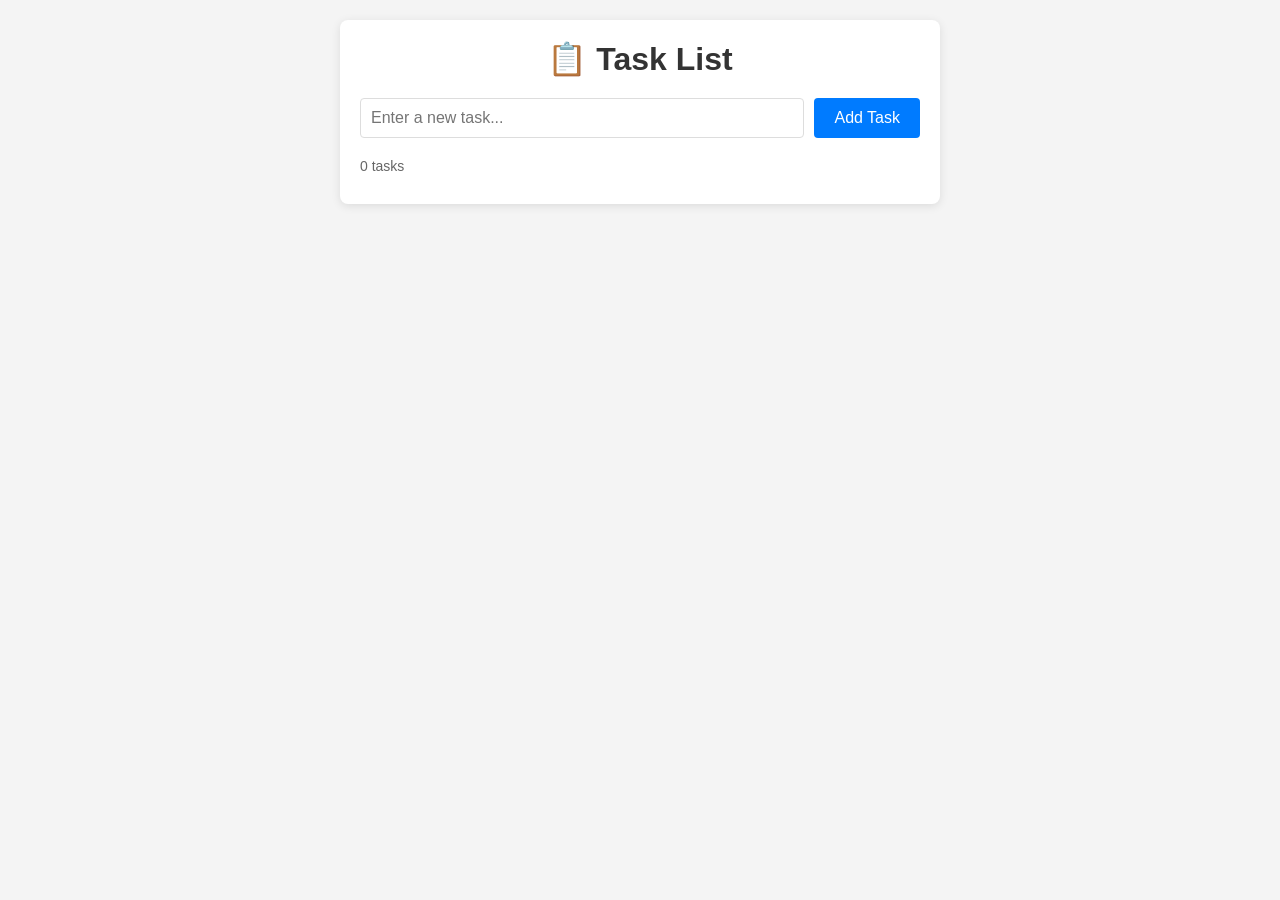
==== SRE/index.html @ cc244e11 "Task-2-class" ====
<!DOCTYPE html>
<html lang="en">
<head>
    <meta charset="UTF-8">
    <meta name="viewport" content="width=device-width, initial-scale=1.0">
    <title>Group Task List</title>
    <link rel="stylesheet" href="style.css">
</head>
<body>
    <div class="container">
        <h1>📋 Task List</h1>
        
        <form id="task-form">
            <input type="text" id="task-input" placeholder="Enter a new task..." required>
            <button type="submit">Add Task</button>
        </form>
        
        <div class="task-stats">
            <span id="task-count">0 tasks</span>
        </div>
        
        <ul id="task-list"></ul>
    </div>
    
    <script src="app.js"></script>
</body>
</html>
---- SRE/style.css ----
* {
    margin: 0;
    padding: 0;
    box-sizing: border-box;
}

body {
    font-family: Arial, sans-serif;
    background-color: #f4f4f4;
    padding: 20px;
}

.container {
    max-width: 600px;
    margin: 0 auto;
    background: white;
    padding: 20px;
    border-radius: 8px;
    box-shadow: 0 2px 10px rgba(0,0,0,0.1);
}

h1 {
    text-align: center;
    color: #333;
    margin-bottom: 20px;
}

#task-form {
    display: flex;
    gap: 10px;
    margin-bottom: 20px;
}

#task-input {
    flex: 1;
    padding: 10px;
    border: 1px solid #ddd;
    border-radius: 4px;
    font-size: 16px;
}

button {
    padding: 10px 20px;
    background-color: #007bff;
    color: white;
    border: none;
    border-radius: 4px;
    cursor: pointer;
    font-size: 16px;
}

button:hover {
    background-color: #0056b3;
}

.task-stats {
    margin-bottom: 10px;
    color: #666;
    font-size: 14px;
}

#task-list {
    list-style: none;
}

#task-list li {
    padding: 10px;
    background-color: #f9f9f9;
    border: 1px solid #ddd;
    border-radius: 4px;
    margin-bottom: 5px;
    display: flex;
    align-items: center;
    gap: 10px;
}

#task-list li:last-child {
    margin-bottom: 0;
}
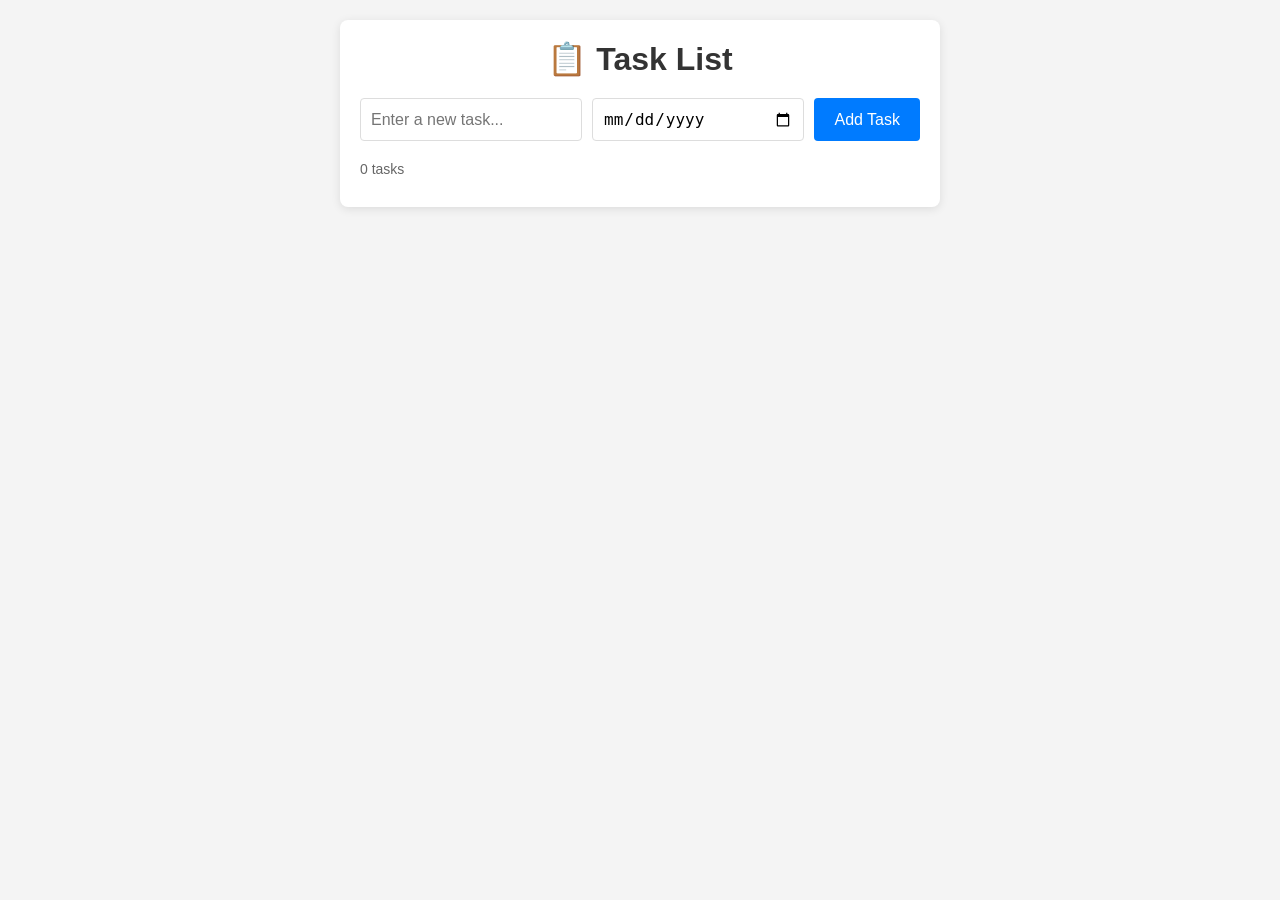
==== commit 71abcbdb: "Add due date feature to task list" ====
--- a/SRE/index.html
+++ b/SRE/index.html
@@ -12,6 +12,7 @@
         
         <form id="task-form">
             <input type="text" id="task-input" placeholder="Enter a new task..." required>
+            <input type="date" id="due-date-input" aria-label="Select a due date for the task">
             <button type="submit">Add Task</button>
         </form>
         
--- a/SRE/style.css
+++ b/SRE/style.css
@@ -29,14 +29,20 @@
     display: flex;
     gap: 10px;
     margin-bottom: 20px;
+    flex-wrap: wrap;
 }
 
-#task-input {
+#task-input,
+#due-date-input {
     flex: 1;
     padding: 10px;
     border: 1px solid #ddd;
     border-radius: 4px;
     font-size: 16px;
+}
+
+#due-date-input {
+    min-width: 180px;
 }
 
 button {
@@ -76,4 +82,43 @@
 
 #task-list li:last-child {
     margin-bottom: 0;
+}
+
+.task-content {
+    display: flex;
+    flex-direction: column;
+    gap: 4px;
+}
+
+.task-title {
+    color: #222;
+}
+
+.task-due-date {
+    color: #666;
+    font-size: 14px;
+}
+
+.delete-button {
+    margin-left: auto;
+    background-color: #dc3545;
+}
+
+.delete-button:hover {
+    background-color: #b02a37;
+}
+
+#task-list li.overdue {
+    border-color: #f1aeb5;
+    background-color: #fff5f5;
+}
+
+@media (max-width: 600px) {
+    #task-form > * {
+        width: 100%;
+    }
+
+    button {
+        width: 100%;
+    }
 }
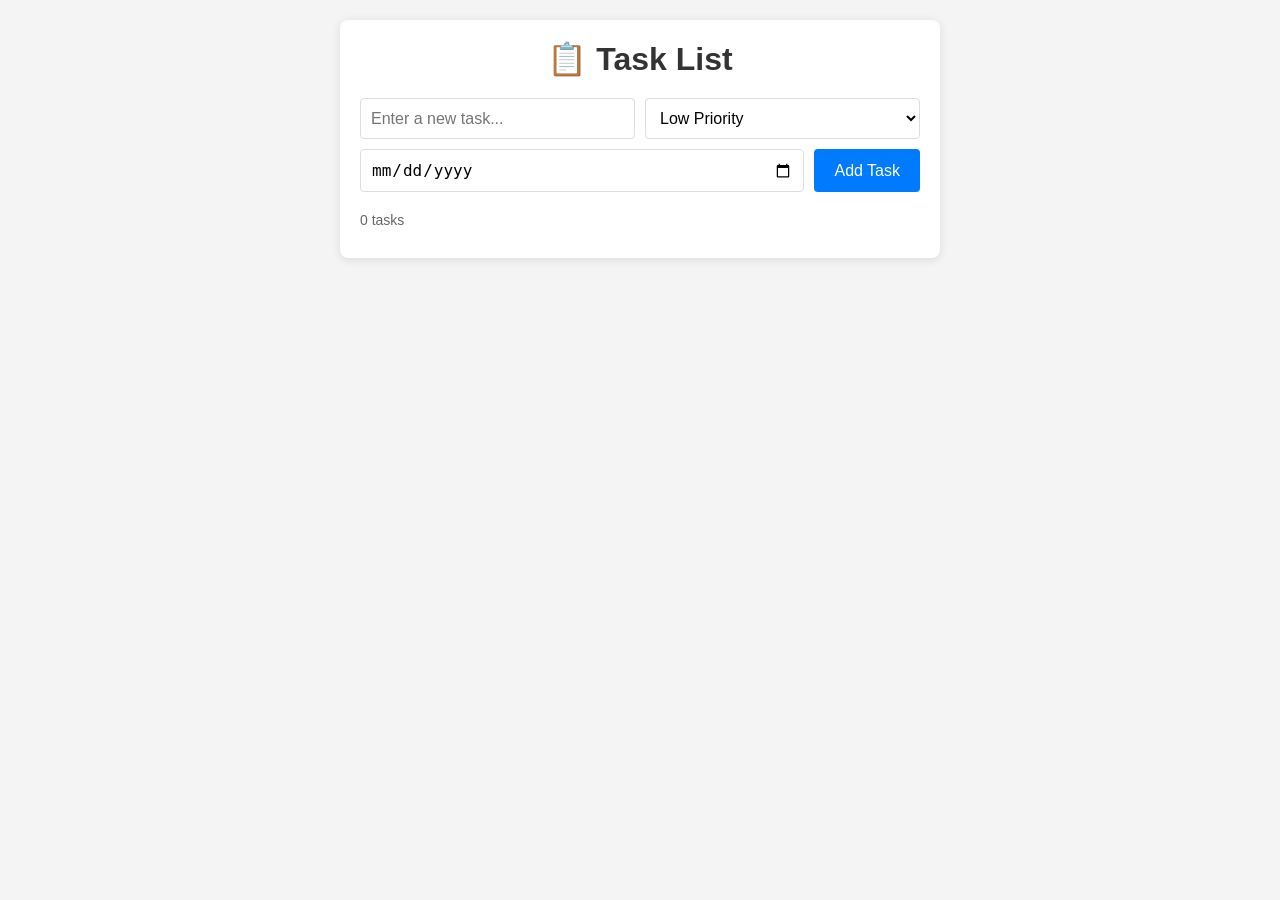
==== commit 9587e339: "Added priority levels feature" ====
--- a/SRE/index.html
+++ b/SRE/index.html
@@ -1,28 +1,35 @@
-<!DOCTYPE html>
-<html lang="en">
-<head>
-    <meta charset="UTF-8">
-    <meta name="viewport" content="width=device-width, initial-scale=1.0">
-    <title>Group Task List</title>
-    <link rel="stylesheet" href="style.css">
-</head>
-<body>
-    <div class="container">
-        <h1>📋 Task List</h1>
-        
-        <form id="task-form">
-            <input type="text" id="task-input" placeholder="Enter a new task..." required>
-            <input type="date" id="due-date-input" aria-label="Select a due date for the task">
-            <button type="submit">Add Task</button>
-        </form>
-        
-        <div class="task-stats">
-            <span id="task-count">0 tasks</span>
-        </div>
-        
-        <ul id="task-list"></ul>
-    </div>
-    
-    <script src="app.js"></script>
-</body>
+<!DOCTYPE html>
+<html lang="en">
+<head>
+    <meta charset="UTF-8">
+    <meta name="viewport" content="width=device-width, initial-scale=1.0">
+    <title>Group Task List</title>
+    <link rel="stylesheet" href="style.css">
+</head>
+<body>
+    <div class="container">
+        <h1>📋 Task List</h1>
+        
+        <form id="task-form">
+            <input type="text" id="task-input" placeholder="Enter a new task..." required>
+            
+            <select id="priority-input" aria-label="Select task priority">
+                <option value="Low">Low Priority</option>
+                <option value="Medium">Medium Priority</option>
+                <option value="High">High Priority</option>
+            </select>
+
+            <input type="date" id="due-date-input" aria-label="Select a due date for the task">
+            <button type="submit">Add Task</button>
+        </form>
+        
+        <div class="task-stats">
+            <span id="task-count">0 tasks</span>
+        </div>
+        
+        <ul id="task-list"></ul>
+    </div>
+    
+    <script src="app.js"></script>
+</body>
 </html>
--- a/SRE/style.css
+++ b/SRE/style.css
@@ -1,124 +1,158 @@
-* {
-    margin: 0;
-    padding: 0;
-    box-sizing: border-box;
-}
-
-body {
-    font-family: Arial, sans-serif;
-    background-color: #f4f4f4;
-    padding: 20px;
-}
-
-.container {
-    max-width: 600px;
-    margin: 0 auto;
-    background: white;
-    padding: 20px;
-    border-radius: 8px;
-    box-shadow: 0 2px 10px rgba(0,0,0,0.1);
-}
-
-h1 {
-    text-align: center;
-    color: #333;
-    margin-bottom: 20px;
-}
-
-#task-form {
-    display: flex;
-    gap: 10px;
-    margin-bottom: 20px;
-    flex-wrap: wrap;
-}
-
-#task-input,
-#due-date-input {
-    flex: 1;
-    padding: 10px;
-    border: 1px solid #ddd;
-    border-radius: 4px;
-    font-size: 16px;
-}
-
-#due-date-input {
-    min-width: 180px;
-}
-
-button {
-    padding: 10px 20px;
-    background-color: #007bff;
-    color: white;
-    border: none;
-    border-radius: 4px;
-    cursor: pointer;
-    font-size: 16px;
-}
-
-button:hover {
-    background-color: #0056b3;
-}
-
-.task-stats {
-    margin-bottom: 10px;
-    color: #666;
-    font-size: 14px;
-}
-
-#task-list {
-    list-style: none;
-}
-
-#task-list li {
-    padding: 10px;
-    background-color: #f9f9f9;
-    border: 1px solid #ddd;
-    border-radius: 4px;
-    margin-bottom: 5px;
-    display: flex;
-    align-items: center;
-    gap: 10px;
-}
-
-#task-list li:last-child {
-    margin-bottom: 0;
-}
-
-.task-content {
-    display: flex;
-    flex-direction: column;
-    gap: 4px;
-}
-
-.task-title {
-    color: #222;
-}
-
-.task-due-date {
-    color: #666;
-    font-size: 14px;
-}
-
-.delete-button {
-    margin-left: auto;
-    background-color: #dc3545;
-}
-
-.delete-button:hover {
-    background-color: #b02a37;
-}
-
-#task-list li.overdue {
-    border-color: #f1aeb5;
-    background-color: #fff5f5;
-}
-
-@media (max-width: 600px) {
-    #task-form > * {
-        width: 100%;
-    }
-
-    button {
-        width: 100%;
-    }
+* {
+    margin: 0;
+    padding: 0;
+    box-sizing: border-box;
+}
+
+body {
+    font-family: Arial, sans-serif;
+    background-color: #f4f4f4;
+    padding: 20px;
+}
+
+.container {
+    max-width: 600px;
+    margin: 0 auto;
+    background: white;
+    padding: 20px;
+    border-radius: 8px;
+    box-shadow: 0 2px 10px rgba(0,0,0,0.1);
+}
+
+h1 {
+    text-align: center;
+    color: #333;
+    margin-bottom: 20px;
+}
+
+#task-form {
+    display: flex;
+    gap: 10px;
+    margin-bottom: 20px;
+    flex-wrap: wrap;
+}
+
+/* Updated to include #priority-input styling */
+#task-input,
+#due-date-input,
+#priority-input {
+    flex: 1;
+    padding: 10px;
+    border: 1px solid #ddd;
+    border-radius: 4px;
+    font-size: 16px;
+    background-color: white;
+}
+
+#due-date-input,
+#priority-input {
+    min-width: 180px;
+}
+
+button {
+    padding: 10px 20px;
+    background-color: #007bff;
+    color: white;
+    border: none;
+    border-radius: 4px;
+    cursor: pointer;
+    font-size: 16px;
+}
+
+button:hover {
+    background-color: #0056b3;
+}
+
+.task-stats {
+    margin-bottom: 10px;
+    color: #666;
+    font-size: 14px;
+}
+
+#task-list {
+    list-style: none;
+}
+
+#task-list li {
+    padding: 10px;
+    background-color: #f9f9f9;
+    border: 1px solid #ddd;
+    border-radius: 4px;
+    margin-bottom: 5px;
+    display: flex;
+    align-items: center;
+    gap: 10px;
+}
+
+#task-list li:last-child {
+    margin-bottom: 0;
+}
+
+.task-content {
+    display: flex;
+    flex-direction: column;
+    gap: 4px;
+}
+
+.task-title {
+    color: #222;
+    font-weight: bold;
+}
+
+.task-due-date {
+    color: #666;
+    font-size: 14px;
+}
+
+/* NEW STYLES FOR TASK 2: PRIORITY LEVELS */
+.priority-badge {
+    font-size: 11px;
+    font-weight: bold;
+    padding: 3px 8px;
+    border-radius: 12px;
+    width: fit-content;
+    text-transform: uppercase;
+    margin-top: 2px;
+}
+
+.priority-high {
+    background-color: #f8d7da;
+    color: #842029;
+    border: 1px solid #f5c2c7;
+}
+
+.priority-medium {
+    background-color: #fff3cd;
+    color: #664d03;
+    border: 1px solid #ffecb5;
+}
+
+.priority-low {
+    background-color: #d1e7dd;
+    color: #0f5132;
+    border: 1px solid #badbcc;
+}
+
+.delete-button {
+    margin-left: auto;
+    background-color: #dc3545;
+}
+
+.delete-button:hover {
+    background-color: #b02a37;
+}
+
+#task-list li.overdue {
+    border-color: #f1aeb5;
+    background-color: #fff5f5;
+}
+
+@media (max-width: 600px) {
+    #task-form > * {
+        width: 100%;
+    }
+
+    button {
+        width: 100%;
+    }
 }
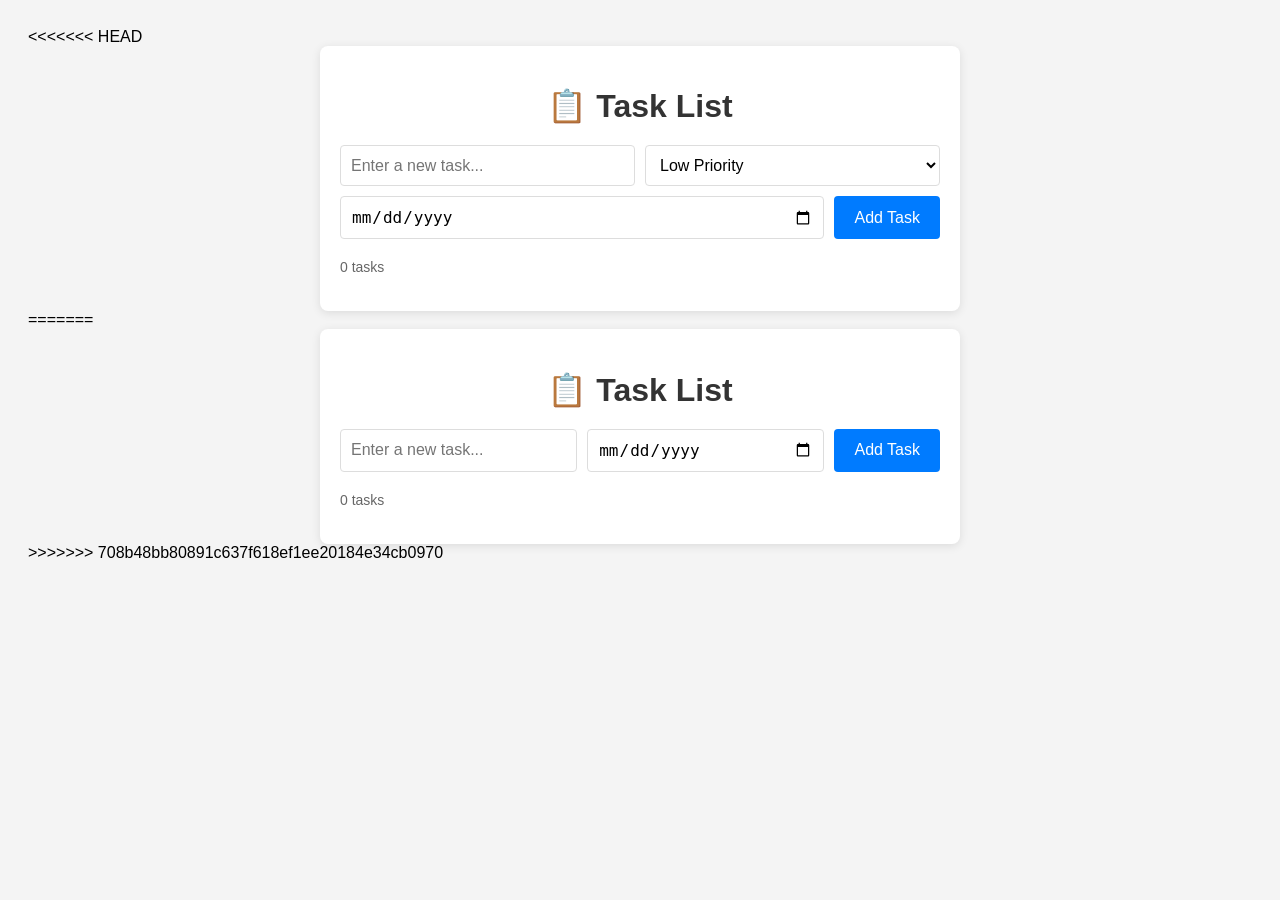
==== commit 8b5260e2: "Resolved conflicts and merged priority levels feature" ====
--- a/SRE/index.html
+++ b/SRE/index.html
@@ -1,3 +1,4 @@
+<<<<<<< HEAD
 <!DOCTYPE html>
 <html lang="en">
 <head>
@@ -32,4 +33,33 @@
     
     <script src="app.js"></script>
 </body>
+=======
+<!DOCTYPE html>
+<html lang="en">
+<head>
+    <meta charset="UTF-8">
+    <meta name="viewport" content="width=device-width, initial-scale=1.0">
+    <title>Group Task List</title>
+    <link rel="stylesheet" href="style.css">
+</head>
+<body>
+    <div class="container">
+        <h1>📋 Task List</h1>
+        
+        <form id="task-form">
+            <input type="text" id="task-input" placeholder="Enter a new task..." required>
+            <input type="date" id="due-date-input" aria-label="Select a due date for the task">
+            <button type="submit">Add Task</button>
+        </form>
+        
+        <div class="task-stats">
+            <span id="task-count">0 tasks</span>
+        </div>
+        
+        <ul id="task-list"></ul>
+    </div>
+    
+    <script src="app.js"></script>
+</body>
+>>>>>>> 708b48bb80891c637f618ef1ee20184e34cb0970
 </html>
--- a/SRE/style.css
+++ b/SRE/style.css
@@ -1,3 +1,4 @@
+<<<<<<< HEAD
 * {
     margin: 0;
     padding: 0;
@@ -155,4 +156,129 @@
     button {
         width: 100%;
     }
+=======
+* {
+    margin: 0;
+    padding: 0;
+    box-sizing: border-box;
+}
+
+body {
+    font-family: Arial, sans-serif;
+    background-color: #f4f4f4;
+    padding: 20px;
+}
+
+.container {
+    max-width: 600px;
+    margin: 0 auto;
+    background: white;
+    padding: 20px;
+    border-radius: 8px;
+    box-shadow: 0 2px 10px rgba(0,0,0,0.1);
+}
+
+h1 {
+    text-align: center;
+    color: #333;
+    margin-bottom: 20px;
+}
+
+#task-form {
+    display: flex;
+    gap: 10px;
+    margin-bottom: 20px;
+    flex-wrap: wrap;
+}
+
+#task-input,
+#due-date-input {
+    flex: 1;
+    padding: 10px;
+    border: 1px solid #ddd;
+    border-radius: 4px;
+    font-size: 16px;
+}
+
+#due-date-input {
+    min-width: 180px;
+}
+
+button {
+    padding: 10px 20px;
+    background-color: #007bff;
+    color: white;
+    border: none;
+    border-radius: 4px;
+    cursor: pointer;
+    font-size: 16px;
+}
+
+button:hover {
+    background-color: #0056b3;
+}
+
+.task-stats {
+    margin-bottom: 10px;
+    color: #666;
+    font-size: 14px;
+}
+
+#task-list {
+    list-style: none;
+}
+
+#task-list li {
+    padding: 10px;
+    background-color: #f9f9f9;
+    border: 1px solid #ddd;
+    border-radius: 4px;
+    margin-bottom: 5px;
+    display: flex;
+    align-items: center;
+    gap: 10px;
+}
+
+#task-list li:last-child {
+    margin-bottom: 0;
+}
+
+.task-content {
+    display: flex;
+    flex-direction: column;
+    gap: 4px;
+}
+
+.task-title {
+    color: #222;
+}
+
+.task-due-date {
+    color: #666;
+    font-size: 14px;
+}
+
+.delete-button {
+    margin-left: auto;
+    background-color: #dc3545;
+}
+
+.delete-button:hover {
+    background-color: #b02a37;
+}
+
+#task-list li.overdue {
+    border-color: #f1aeb5;
+    background-color: #fff5f5;
+}
+
+@media (max-width: 600px) {
+    #task-form > * {
+        width: 100%;
+    }
+
+    button {
+        width: 100%;
+    }
+>>>>>>> 708b48bb80891c637f618ef1ee20184e34cb0970
 }
--- a/SRE/style.css
+++ b/SRE/style.css
@@ -1,3 +1,4 @@
+<<<<<<< HEAD
 * {
     margin: 0;
     padding: 0;
@@ -155,4 +156,129 @@
     button {
         width: 100%;
     }
+=======
+* {
+    margin: 0;
+    padding: 0;
+    box-sizing: border-box;
+}
+
+body {
+    font-family: Arial, sans-serif;
+    background-color: #f4f4f4;
+    padding: 20px;
+}
+
+.container {
+    max-width: 600px;
+    margin: 0 auto;
+    background: white;
+    padding: 20px;
+    border-radius: 8px;
+    box-shadow: 0 2px 10px rgba(0,0,0,0.1);
+}
+
+h1 {
+    text-align: center;
+    color: #333;
+    margin-bottom: 20px;
+}
+
+#task-form {
+    display: flex;
+    gap: 10px;
+    margin-bottom: 20px;
+    flex-wrap: wrap;
+}
+
+#task-input,
+#due-date-input {
+    flex: 1;
+    padding: 10px;
+    border: 1px solid #ddd;
+    border-radius: 4px;
+    font-size: 16px;
+}
+
+#due-date-input {
+    min-width: 180px;
+}
+
+button {
+    padding: 10px 20px;
+    background-color: #007bff;
+    color: white;
+    border: none;
+    border-radius: 4px;
+    cursor: pointer;
+    font-size: 16px;
+}
+
+button:hover {
+    background-color: #0056b3;
+}
+
+.task-stats {
+    margin-bottom: 10px;
+    color: #666;
+    font-size: 14px;
+}
+
+#task-list {
+    list-style: none;
+}
+
+#task-list li {
+    padding: 10px;
+    background-color: #f9f9f9;
+    border: 1px solid #ddd;
+    border-radius: 4px;
+    margin-bottom: 5px;
+    display: flex;
+    align-items: center;
+    gap: 10px;
+}
+
+#task-list li:last-child {
+    margin-bottom: 0;
+}
+
+.task-content {
+    display: flex;
+    flex-direction: column;
+    gap: 4px;
+}
+
+.task-title {
+    color: #222;
+}
+
+.task-due-date {
+    color: #666;
+    font-size: 14px;
+}
+
+.delete-button {
+    margin-left: auto;
+    background-color: #dc3545;
+}
+
+.delete-button:hover {
+    background-color: #b02a37;
+}
+
+#task-list li.overdue {
+    border-color: #f1aeb5;
+    background-color: #fff5f5;
+}
+
+@media (max-width: 600px) {
+    #task-form > * {
+        width: 100%;
+    }
+
+    button {
+        width: 100%;
+    }
+>>>>>>> 708b48bb80891c637f618ef1ee20184e34cb0970
 }
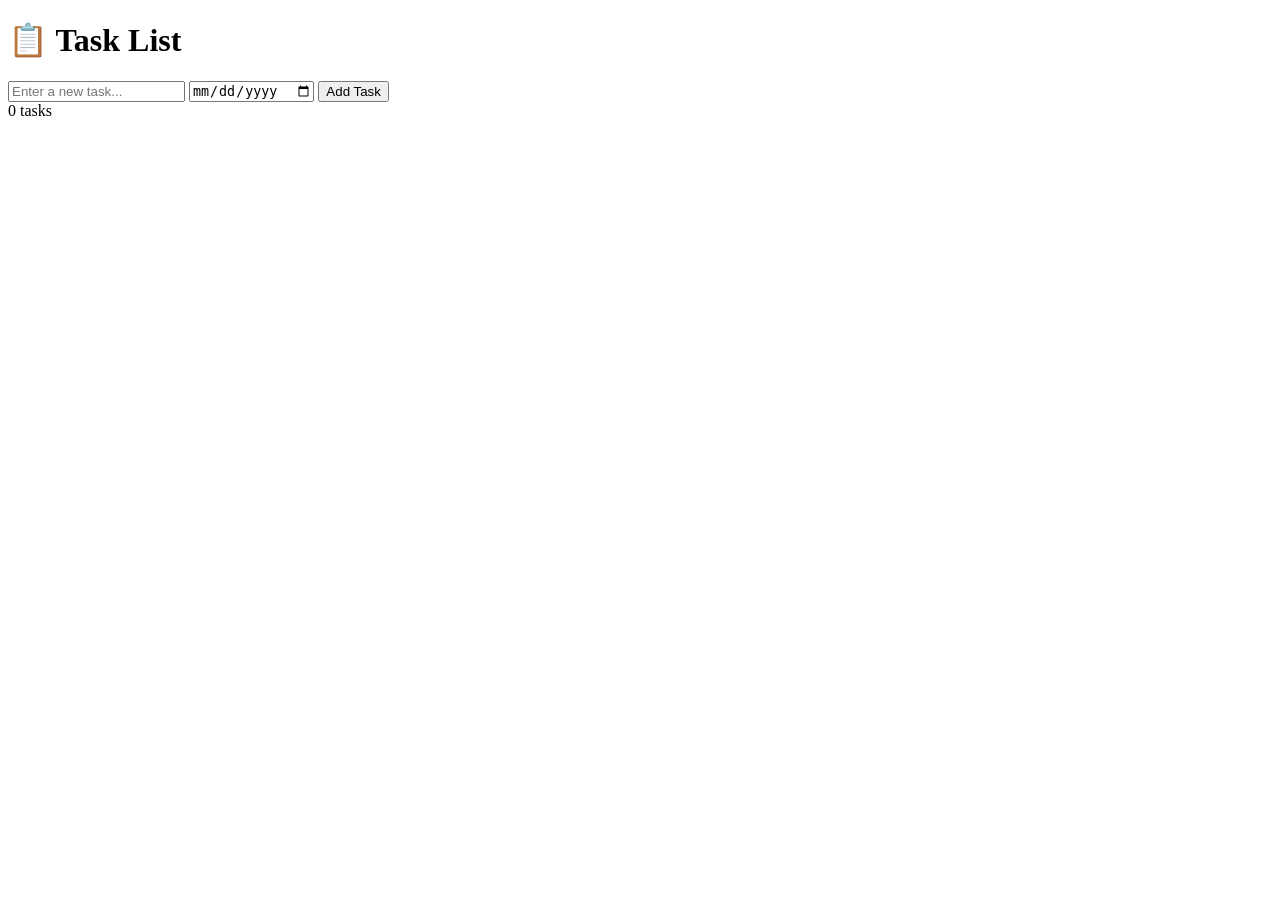
==== commit bd26eaef: "Fix formatting in app.js and add newline at end of index.html" ====
--- a/SRE/index.html
+++ b/SRE/index.html
@@ -1,65 +1,29 @@
-<<<<<<< HEAD
-<!DOCTYPE html>
-<html lang="en">
-<head>
-    <meta charset="UTF-8">
-    <meta name="viewport" content="width=device-width, initial-scale=1.0">
-    <title>Group Task List</title>
-    <link rel="stylesheet" href="style.css">
-</head>
-<body>
-    <div class="container">
-        <h1>📋 Task List</h1>
-        
-        <form id="task-form">
-            <input type="text" id="task-input" placeholder="Enter a new task..." required>
-            
-            <select id="priority-input" aria-label="Select task priority">
-                <option value="Low">Low Priority</option>
-                <option value="Medium">Medium Priority</option>
-                <option value="High">High Priority</option>
-            </select>
-
-            <input type="date" id="due-date-input" aria-label="Select a due date for the task">
-            <button type="submit">Add Task</button>
-        </form>
-        
-        <div class="task-stats">
-            <span id="task-count">0 tasks</span>
-        </div>
-        
-        <ul id="task-list"></ul>
-    </div>
-    
-    <script src="app.js"></script>
-</body>
-=======
-<!DOCTYPE html>
-<html lang="en">
-<head>
-    <meta charset="UTF-8">
-    <meta name="viewport" content="width=device-width, initial-scale=1.0">
-    <title>Group Task List</title>
-    <link rel="stylesheet" href="style.css">
-</head>
-<body>
-    <div class="container">
-        <h1>📋 Task List</h1>
-        
-        <form id="task-form">
-            <input type="text" id="task-input" placeholder="Enter a new task..." required>
-            <input type="date" id="due-date-input" aria-label="Select a due date for the task">
-            <button type="submit">Add Task</button>
-        </form>
-        
-        <div class="task-stats">
-            <span id="task-count">0 tasks</span>
-        </div>
-        
-        <ul id="task-list"></ul>
-    </div>
-    
-    <script src="app.js"></script>
-</body>
->>>>>>> 708b48bb80891c637f618ef1ee20184e34cb0970
+<!DOCTYPE html>
+<html lang="en">
+<head>
+    <meta charset="UTF-8">
+    <meta name="viewport" content="width=device-width, initial-scale=1.0">
+    <title>Group Task List</title>
+    <link rel="stylesheet" href="style.css">
+</head>
+<body>
+    <div class="container">
+        <h1>📋 Task List</h1>
+        
+        <form id="task-form">
+            <input type="text" id="task-input" placeholder="Enter a new task..." required>
+            <input type="date" id="due-date-input" aria-label="Select a due date for the task">
+            <button type="submit">Add Task</button>
+        </form>
+        
+        <div class="task-stats">
+            <span id="task-count">0 tasks</span>
+        </div>
+        
+        <ul id="task-list"></ul>
+    </div>
+    
+    <script src="app.js"></script>
+</body>
+
 </html>
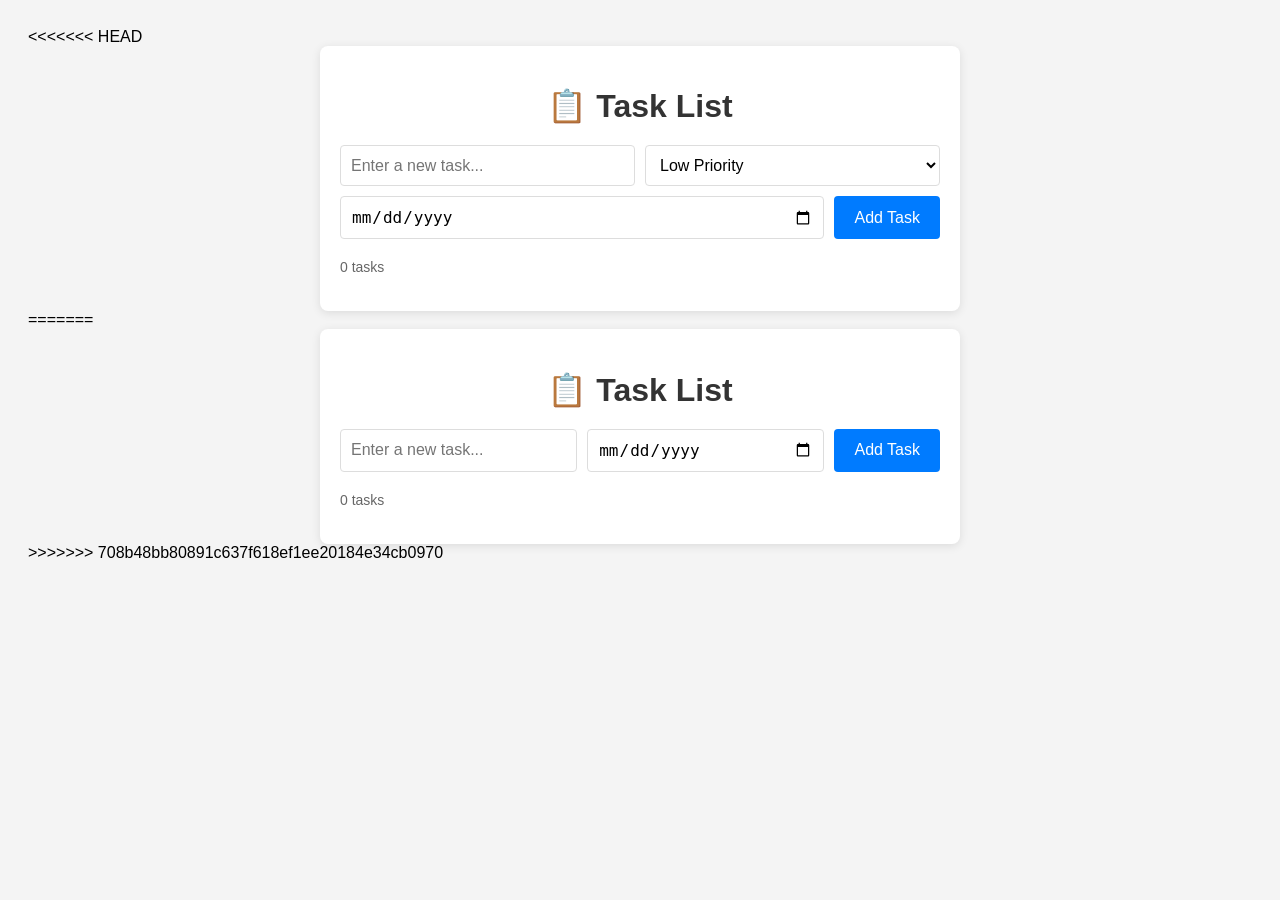
==== commit e946263f: "WIP: Local changes before sync" ====
--- a/SRE/index.html
+++ b/SRE/index.html
@@ -1,29 +1,65 @@
-<!DOCTYPE html>
-<html lang="en">
-<head>
-    <meta charset="UTF-8">
-    <meta name="viewport" content="width=device-width, initial-scale=1.0">
-    <title>Group Task List</title>
-    <link rel="stylesheet" href="style.css">
-</head>
-<body>
-    <div class="container">
-        <h1>📋 Task List</h1>
-        
-        <form id="task-form">
-            <input type="text" id="task-input" placeholder="Enter a new task..." required>
-            <input type="date" id="due-date-input" aria-label="Select a due date for the task">
-            <button type="submit">Add Task</button>
-        </form>
-        
-        <div class="task-stats">
-            <span id="task-count">0 tasks</span>
-        </div>
-        
-        <ul id="task-list"></ul>
-    </div>
-    
-    <script src="app.js"></script>
-</body>
-
+<<<<<<< HEAD
+<!DOCTYPE html>
+<html lang="en">
+<head>
+    <meta charset="UTF-8">
+    <meta name="viewport" content="width=device-width, initial-scale=1.0">
+    <title>Group Task List</title>
+    <link rel="stylesheet" href="style.css">
+</head>
+<body>
+    <div class="container">
+        <h1>📋 Task List</h1>
+        
+        <form id="task-form">
+            <input type="text" id="task-input" placeholder="Enter a new task..." required>
+            
+            <select id="priority-input" aria-label="Select task priority">
+                <option value="Low">Low Priority</option>
+                <option value="Medium">Medium Priority</option>
+                <option value="High">High Priority</option>
+            </select>
+
+            <input type="date" id="due-date-input" aria-label="Select a due date for the task">
+            <button type="submit">Add Task</button>
+        </form>
+        
+        <div class="task-stats">
+            <span id="task-count">0 tasks</span>
+        </div>
+        
+        <ul id="task-list"></ul>
+    </div>
+    
+    <script src="app.js"></script>
+</body>
+=======
+<!DOCTYPE html>
+<html lang="en">
+<head>
+    <meta charset="UTF-8">
+    <meta name="viewport" content="width=device-width, initial-scale=1.0">
+    <title>Group Task List</title>
+    <link rel="stylesheet" href="style.css">
+</head>
+<body>
+    <div class="container">
+        <h1>📋 Task List</h1>
+        
+        <form id="task-form">
+            <input type="text" id="task-input" placeholder="Enter a new task..." required>
+            <input type="date" id="due-date-input" aria-label="Select a due date for the task">
+            <button type="submit">Add Task</button>
+        </form>
+        
+        <div class="task-stats">
+            <span id="task-count">0 tasks</span>
+        </div>
+        
+        <ul id="task-list"></ul>
+    </div>
+    
+    <script src="app.js"></script>
+</body>
+>>>>>>> 708b48bb80891c637f618ef1ee20184e34cb0970
 </html>
--- a/SRE/style.css
+++ b/SRE/style.css
@@ -0,0 +1,284 @@
+<<<<<<< HEAD
+* {
+    margin: 0;
+    padding: 0;
+    box-sizing: border-box;
+}
+
+body {
+    font-family: Arial, sans-serif;
+    background-color: #f4f4f4;
+    padding: 20px;
+}
+
+.container {
+    max-width: 600px;
+    margin: 0 auto;
+    background: white;
+    padding: 20px;
+    border-radius: 8px;
+    box-shadow: 0 2px 10px rgba(0,0,0,0.1);
+}
+
+h1 {
+    text-align: center;
+    color: #333;
+    margin-bottom: 20px;
+}
+
+#task-form {
+    display: flex;
+    gap: 10px;
+    margin-bottom: 20px;
+    flex-wrap: wrap;
+}
+
+/* Updated to include #priority-input styling */
+#task-input,
+#due-date-input,
+#priority-input {
+    flex: 1;
+    padding: 10px;
+    border: 1px solid #ddd;
+    border-radius: 4px;
+    font-size: 16px;
+    background-color: white;
+}
+
+#due-date-input,
+#priority-input {
+    min-width: 180px;
+}
+
+button {
+    padding: 10px 20px;
+    background-color: #007bff;
+    color: white;
+    border: none;
+    border-radius: 4px;
+    cursor: pointer;
+    font-size: 16px;
+}
+
+button:hover {
+    background-color: #0056b3;
+}
+
+.task-stats {
+    margin-bottom: 10px;
+    color: #666;
+    font-size: 14px;
+}
+
+#task-list {
+    list-style: none;
+}
+
+#task-list li {
+    padding: 10px;
+    background-color: #f9f9f9;
+    border: 1px solid #ddd;
+    border-radius: 4px;
+    margin-bottom: 5px;
+    display: flex;
+    align-items: center;
+    gap: 10px;
+}
+
+#task-list li:last-child {
+    margin-bottom: 0;
+}
+
+.task-content {
+    display: flex;
+    flex-direction: column;
+    gap: 4px;
+}
+
+.task-title {
+    color: #222;
+    font-weight: bold;
+}
+
+.task-due-date {
+    color: #666;
+    font-size: 14px;
+}
+
+/* NEW STYLES FOR TASK 2: PRIORITY LEVELS */
+.priority-badge {
+    font-size: 11px;
+    font-weight: bold;
+    padding: 3px 8px;
+    border-radius: 12px;
+    width: fit-content;
+    text-transform: uppercase;
+    margin-top: 2px;
+}
+
+.priority-high {
+    background-color: #f8d7da;
+    color: #842029;
+    border: 1px solid #f5c2c7;
+}
+
+.priority-medium {
+    background-color: #fff3cd;
+    color: #664d03;
+    border: 1px solid #ffecb5;
+}
+
+.priority-low {
+    background-color: #d1e7dd;
+    color: #0f5132;
+    border: 1px solid #badbcc;
+}
+
+.delete-button {
+    margin-left: auto;
+    background-color: #dc3545;
+}
+
+.delete-button:hover {
+    background-color: #b02a37;
+}
+
+#task-list li.overdue {
+    border-color: #f1aeb5;
+    background-color: #fff5f5;
+}
+
+@media (max-width: 600px) {
+    #task-form > * {
+        width: 100%;
+    }
+
+    button {
+        width: 100%;
+    }
+=======
+* {
+    margin: 0;
+    padding: 0;
+    box-sizing: border-box;
+}
+
+body {
+    font-family: Arial, sans-serif;
+    background-color: #f4f4f4;
+    padding: 20px;
+}
+
+.container {
+    max-width: 600px;
+    margin: 0 auto;
+    background: white;
+    padding: 20px;
+    border-radius: 8px;
+    box-shadow: 0 2px 10px rgba(0,0,0,0.1);
+}
+
+h1 {
+    text-align: center;
+    color: #333;
+    margin-bottom: 20px;
+}
+
+#task-form {
+    display: flex;
+    gap: 10px;
+    margin-bottom: 20px;
+    flex-wrap: wrap;
+}
+
+#task-input,
+#due-date-input {
+    flex: 1;
+    padding: 10px;
+    border: 1px solid #ddd;
+    border-radius: 4px;
+    font-size: 16px;
+}
+
+#due-date-input {
+    min-width: 180px;
+}
+
+button {
+    padding: 10px 20px;
+    background-color: #007bff;
+    color: white;
+    border: none;
+    border-radius: 4px;
+    cursor: pointer;
+    font-size: 16px;
+}
+
+button:hover {
+    background-color: #0056b3;
+}
+
+.task-stats {
+    margin-bottom: 10px;
+    color: #666;
+    font-size: 14px;
+}
+
+#task-list {
+    list-style: none;
+}
+
+#task-list li {
+    padding: 10px;
+    background-color: #f9f9f9;
+    border: 1px solid #ddd;
+    border-radius: 4px;
+    margin-bottom: 5px;
+    display: flex;
+    align-items: center;
+    gap: 10px;
+}
+
+#task-list li:last-child {
+    margin-bottom: 0;
+}
+
+.task-content {
+    display: flex;
+    flex-direction: column;
+    gap: 4px;
+}
+
+.task-title {
+    color: #222;
+}
+
+.task-due-date {
+    color: #666;
+    font-size: 14px;
+}
+
+.delete-button {
+    margin-left: auto;
+    background-color: #dc3545;
+}
+
+.delete-button:hover {
+    background-color: #b02a37;
+}
+
+#task-list li.overdue {
+    border-color: #f1aeb5;
+    background-color: #fff5f5;
+}
+
+@media (max-width: 600px) {
+    #task-form > * {
+        width: 100%;
+    }
+
+    button {
+        width: 100%;
+    }
+>>>>>>> 708b48bb80891c637f618ef1ee20184e34cb0970
+}
--- a/SRE/style.css
+++ b/SRE/style.css
@@ -0,0 +1,284 @@
+<<<<<<< HEAD
+* {
+    margin: 0;
+    padding: 0;
+    box-sizing: border-box;
+}
+
+body {
+    font-family: Arial, sans-serif;
+    background-color: #f4f4f4;
+    padding: 20px;
+}
+
+.container {
+    max-width: 600px;
+    margin: 0 auto;
+    background: white;
+    padding: 20px;
+    border-radius: 8px;
+    box-shadow: 0 2px 10px rgba(0,0,0,0.1);
+}
+
+h1 {
+    text-align: center;
+    color: #333;
+    margin-bottom: 20px;
+}
+
+#task-form {
+    display: flex;
+    gap: 10px;
+    margin-bottom: 20px;
+    flex-wrap: wrap;
+}
+
+/* Updated to include #priority-input styling */
+#task-input,
+#due-date-input,
+#priority-input {
+    flex: 1;
+    padding: 10px;
+    border: 1px solid #ddd;
+    border-radius: 4px;
+    font-size: 16px;
+    background-color: white;
+}
+
+#due-date-input,
+#priority-input {
+    min-width: 180px;
+}
+
+button {
+    padding: 10px 20px;
+    background-color: #007bff;
+    color: white;
+    border: none;
+    border-radius: 4px;
+    cursor: pointer;
+    font-size: 16px;
+}
+
+button:hover {
+    background-color: #0056b3;
+}
+
+.task-stats {
+    margin-bottom: 10px;
+    color: #666;
+    font-size: 14px;
+}
+
+#task-list {
+    list-style: none;
+}
+
+#task-list li {
+    padding: 10px;
+    background-color: #f9f9f9;
+    border: 1px solid #ddd;
+    border-radius: 4px;
+    margin-bottom: 5px;
+    display: flex;
+    align-items: center;
+    gap: 10px;
+}
+
+#task-list li:last-child {
+    margin-bottom: 0;
+}
+
+.task-content {
+    display: flex;
+    flex-direction: column;
+    gap: 4px;
+}
+
+.task-title {
+    color: #222;
+    font-weight: bold;
+}
+
+.task-due-date {
+    color: #666;
+    font-size: 14px;
+}
+
+/* NEW STYLES FOR TASK 2: PRIORITY LEVELS */
+.priority-badge {
+    font-size: 11px;
+    font-weight: bold;
+    padding: 3px 8px;
+    border-radius: 12px;
+    width: fit-content;
+    text-transform: uppercase;
+    margin-top: 2px;
+}
+
+.priority-high {
+    background-color: #f8d7da;
+    color: #842029;
+    border: 1px solid #f5c2c7;
+}
+
+.priority-medium {
+    background-color: #fff3cd;
+    color: #664d03;
+    border: 1px solid #ffecb5;
+}
+
+.priority-low {
+    background-color: #d1e7dd;
+    color: #0f5132;
+    border: 1px solid #badbcc;
+}
+
+.delete-button {
+    margin-left: auto;
+    background-color: #dc3545;
+}
+
+.delete-button:hover {
+    background-color: #b02a37;
+}
+
+#task-list li.overdue {
+    border-color: #f1aeb5;
+    background-color: #fff5f5;
+}
+
+@media (max-width: 600px) {
+    #task-form > * {
+        width: 100%;
+    }
+
+    button {
+        width: 100%;
+    }
+=======
+* {
+    margin: 0;
+    padding: 0;
+    box-sizing: border-box;
+}
+
+body {
+    font-family: Arial, sans-serif;
+    background-color: #f4f4f4;
+    padding: 20px;
+}
+
+.container {
+    max-width: 600px;
+    margin: 0 auto;
+    background: white;
+    padding: 20px;
+    border-radius: 8px;
+    box-shadow: 0 2px 10px rgba(0,0,0,0.1);
+}
+
+h1 {
+    text-align: center;
+    color: #333;
+    margin-bottom: 20px;
+}
+
+#task-form {
+    display: flex;
+    gap: 10px;
+    margin-bottom: 20px;
+    flex-wrap: wrap;
+}
+
+#task-input,
+#due-date-input {
+    flex: 1;
+    padding: 10px;
+    border: 1px solid #ddd;
+    border-radius: 4px;
+    font-size: 16px;
+}
+
+#due-date-input {
+    min-width: 180px;
+}
+
+button {
+    padding: 10px 20px;
+    background-color: #007bff;
+    color: white;
+    border: none;
+    border-radius: 4px;
+    cursor: pointer;
+    font-size: 16px;
+}
+
+button:hover {
+    background-color: #0056b3;
+}
+
+.task-stats {
+    margin-bottom: 10px;
+    color: #666;
+    font-size: 14px;
+}
+
+#task-list {
+    list-style: none;
+}
+
+#task-list li {
+    padding: 10px;
+    background-color: #f9f9f9;
+    border: 1px solid #ddd;
+    border-radius: 4px;
+    margin-bottom: 5px;
+    display: flex;
+    align-items: center;
+    gap: 10px;
+}
+
+#task-list li:last-child {
+    margin-bottom: 0;
+}
+
+.task-content {
+    display: flex;
+    flex-direction: column;
+    gap: 4px;
+}
+
+.task-title {
+    color: #222;
+}
+
+.task-due-date {
+    color: #666;
+    font-size: 14px;
+}
+
+.delete-button {
+    margin-left: auto;
+    background-color: #dc3545;
+}
+
+.delete-button:hover {
+    background-color: #b02a37;
+}
+
+#task-list li.overdue {
+    border-color: #f1aeb5;
+    background-color: #fff5f5;
+}
+
+@media (max-width: 600px) {
+    #task-form > * {
+        width: 100%;
+    }
+
+    button {
+        width: 100%;
+    }
+>>>>>>> 708b48bb80891c637f618ef1ee20184e34cb0970
+}
